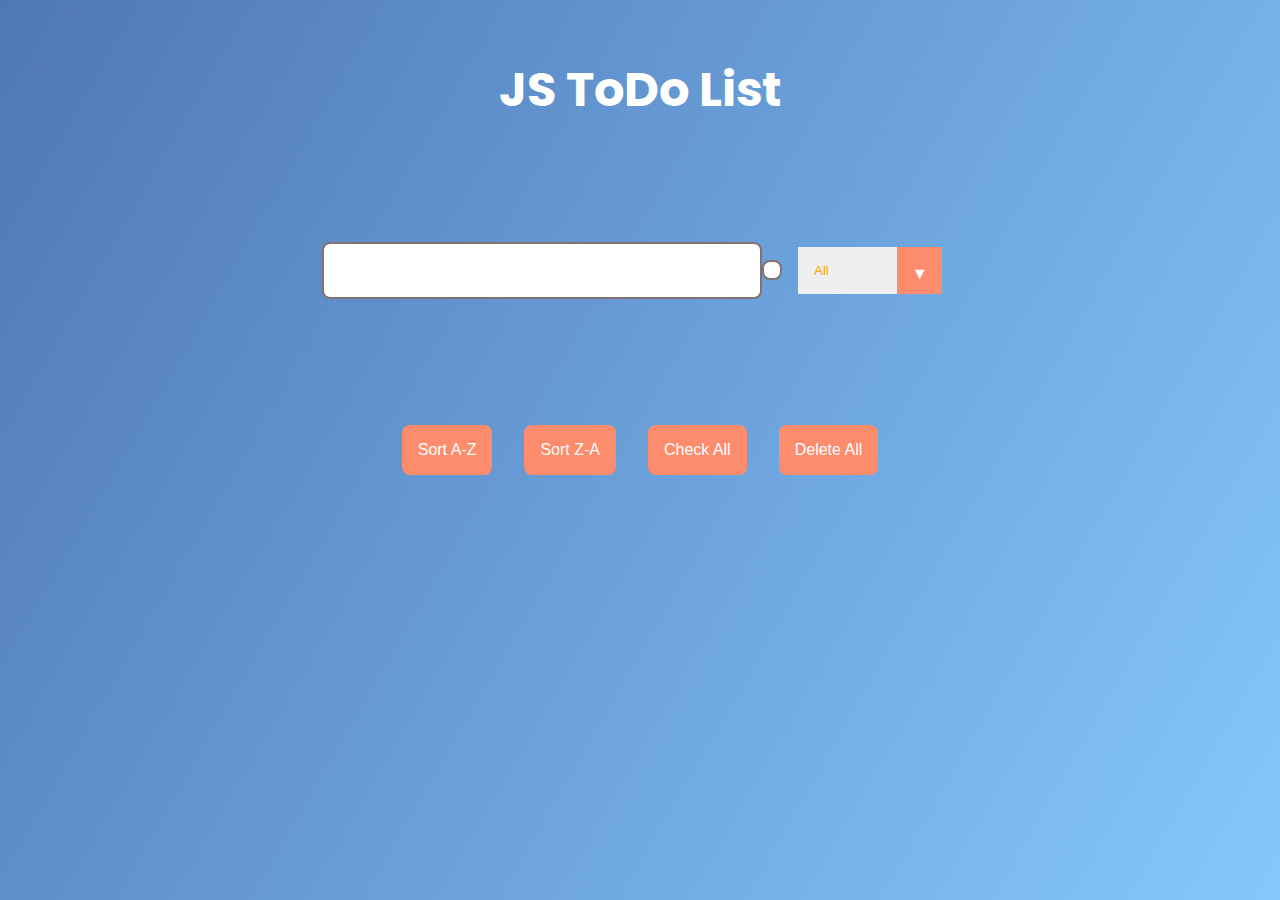
==== index.html @ 8ba6ac97 "Add files via upload" ====
<!DOCTYPE html>
<html lang="en">
  <head>
    <meta charset="UTF-8" />
    <meta name="viewport" content="width=device-width, initial-scale=1.0" />
    <link
      href="https://fonts.googleapis.com/css2?family=Baloo+Bhaina+2&display=swap"
      rel="stylesheet"
    />
    <link
      rel="stylesheet"
      href="https://cdnjs.cloudflare.com/ajax/libs/font-awesome/5.13.0/css/all.min.css"
      integrity="sha256-h20CPZ0QyXlBuAw7A+KluUYx/3pK+c7lYEpqLTlxjYQ="
      crossorigin="anonymous"
    />
    <link
      href="https://fonts.googleapis.com/css2?family=Poppins:wght@300&display=swap"
      rel="stylesheet"
    />
    <link href="./style.css" rel="stylesheet" />
    <title>To-Do List</title>
  </head>
  <body>
    <header>
      <h1>JS ToDo List</h1>
    </header>
 
    <form>
      <input type="text" class="todo-input" />
      <button class="todo-button" type="submit">
        <i class="fas fa-plus-square"></i>
      </button>
      <div class="select">
        <select name="todos" class="filter-todo">
          <option value="all">All</option>
          <option value="completed">Completed</option>
          <option value="uncompleted">Uncompleted</option>
        </select>
      </div>
    </form>

    <div class="todo-container">
      <ul class="todo-list"></ul>
    </div>
    <div id="buttons">
      <form>
        <button class="sort-az" type="submit">
          Sort A-Z
        </button>
        <button class="sort-za" type="submit">
          Sort Z-A
        </button><button class="checkAll" type="submit">
          Check All
        </button>
        </button><button class="deleteAll" type="submit">
          Delete All
        </button>
      </form>
    </div>
    <script src="./app.js"></script>
  </body>
</html>
---- style.css ----
* {
  margin: 0;
  padding: 0;
  box-sizing: border-box;
}

body {
  background-image: linear-gradient(120deg, #4f77b4, #85c7fd);
  color: white;
  font-family: "Poppins", sans-serif;
  min-height: 100vh;
}
header {
  font-size: 1.5rem;
}

header,
form {
  min-height: 20vh;
  display: flex;
  justify-content: center;
  align-items: center;
}

form input,
form button {
  padding: 0.5rem;
  font-size: 2rem;
  border: none;
  background: white;
  border-radius: 0.5rem;
  border: 2px solid rgb(131, 113, 113);
}

form button {
  color: #f6d365;
  background: white;
  cursor: pointer;
  transition: all 0.3s ease;
}

form button:hover {
  background: #f6d365;
  color: black;
}

.todo-container {
  display: flex;
  justify-content: center;
  align-items: center;
}

.todo-list {
  min-width: 40%;
  list-style: none;
}

.todo {
  margin: 0.5rem;
  background: white;
  color: black;
  font-size: 1.5rem;
  display: flex;
  justify-content: space-between;
  align-items: center;
  transition: all 0.5s ease;
  border-radius: 0.5rem;
}
.todo li {
  flex: 1;
}

.trsh-btn,
.comp-btn {
  background-color: #fd8c6c;
  color: white;
  padding: 1rem;
  cursor: pointer;
  font-size: 1rem;
  border-radius: 0.5rem;
}

.comp-btn {
  background: rgb(149, 223, 120);
}
.comp-btn:hover {
  background: green;
}
.trsh-btn:hover {
  background: #ff5c2e;
}

.todo-item {
  padding: 0.5rem;
}

.fa-trash,
.fa-check {
  pointer-events: none;
}

.completed {
  text-decoration: line-through;
  opacity: 0.5;
}

.fall {
  transform: translateY(8rem) rotateZ(20deg);
  opacity: 0;
}

.sort-az,
.sort-za,
.checkAll,
.deleteAll {
  background-color: #fd8c6c;
  color: white;
  padding: 1rem;
  border: none;
  cursor: pointer;
  font-size: 1rem;
  border-radius: 0.5rem;
  margin: 1rem;
}

select {
  -webkit-appearance: none;
  -moz-appearance: none;
  appearance: none;
  outline: none;
  border: none;
}

.select {
  margin: 1rem;
  position: relative;
  overflow: hidden;
}

select {
  color: orange;
  width: 9rem;
  cursor: pointer;
  padding: 1rem;
}

.select::after {
  content: "\25BC";
  position: absolute;
  background: #fd8c6c;
  top: 0;
  right: 0;
  padding: 0.9rem;
  pointer-events: none;
  transition: all 0.3s ease;
}

.select:hover::after {
  background: white;
  color: #fd8c6c;
}
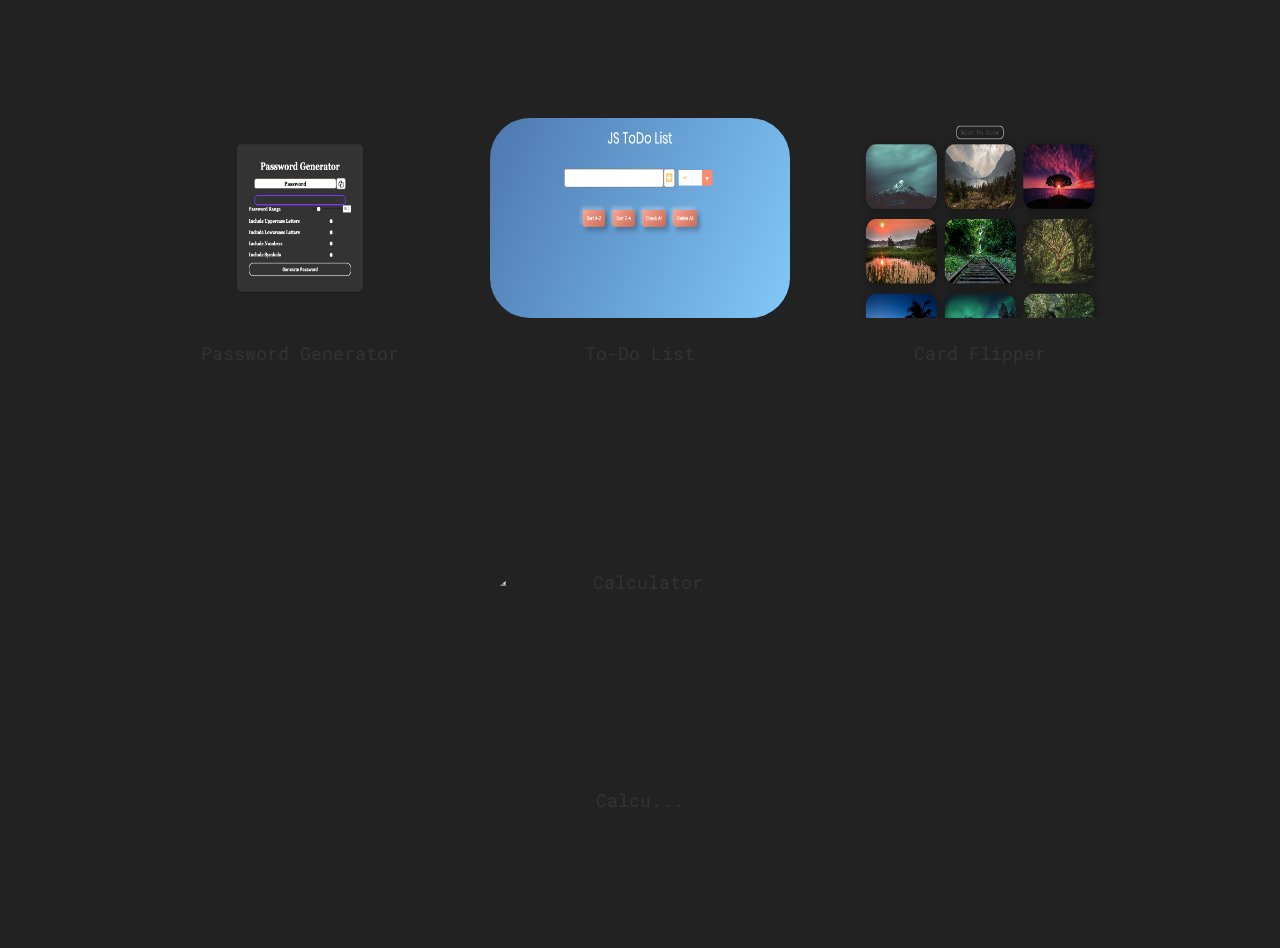
==== commit e490c2c3: "Projects Index Page" ====
--- a/index.html
+++ b/index.html
@@ -1,62 +1,47 @@
-<!DOCTYPE html>
-<html lang="en">
-  <head>
-    <meta charset="UTF-8" />
-    <meta name="viewport" content="width=device-width, initial-scale=1.0" />
-    <link
-      href="https://fonts.googleapis.com/css2?family=Baloo+Bhaina+2&display=swap"
-      rel="stylesheet"
-    />
-    <link
-      rel="stylesheet"
-      href="https://cdnjs.cloudflare.com/ajax/libs/font-awesome/5.13.0/css/all.min.css"
-      integrity="sha256-h20CPZ0QyXlBuAw7A+KluUYx/3pK+c7lYEpqLTlxjYQ="
-      crossorigin="anonymous"
-    />
-    <link
-      href="https://fonts.googleapis.com/css2?family=Poppins:wght@300&display=swap"
-      rel="stylesheet"
-    />
-    <link href="./style.css" rel="stylesheet" />
-    <title>To-Do List</title>
-  </head>
-  <body>
-    <header>
-      <h1>JS ToDo List</h1>
-    </header>
- 
-    <form>
-      <input type="text" class="todo-input" />
-      <button class="todo-button" type="submit">
-        <i class="fas fa-plus-square"></i>
-      </button>
-      <div class="select">
-        <select name="todos" class="filter-todo">
-          <option value="all">All</option>
-          <option value="completed">Completed</option>
-          <option value="uncompleted">Uncompleted</option>
-        </select>
-      </div>
-    </form>
-
-    <div class="todo-container">
-      <ul class="todo-list"></ul>
-    </div>
-    <div id="buttons">
-      <form>
-        <button class="sort-az" type="submit">
-          Sort A-Z
-        </button>
-        <button class="sort-za" type="submit">
-          Sort Z-A
-        </button><button class="checkAll" type="submit">
-          Check All
-        </button>
-        </button><button class="deleteAll" type="submit">
-          Delete All
-        </button>
-      </form>
-    </div>
-    <script src="./app.js"></script>
-  </body>
-</html>
+<!DOCTYPE html>
+<html lang="en">
+  <head>
+    <meta charset="UTF-8" />
+    <meta name="viewport" content="width=device-width, initial-scale=1.0" />
+    <link
+      href="https://fonts.googleapis.com/css2?family=Roboto+Mono:ital,wght@0,300;1,100&display=swap"
+      rel="stylesheet"
+    />
+    <link href="./style.css" rel="stylesheet" />
+    <title>JavaScript Beginner's Projects</title>
+  </head>
+  <body>
+    <div class="container">
+      <div class="card">
+        <a href="./Password Generator/index.html" target="_blank">
+          <img
+            src="./images/Password_Generator.png"
+            alt="Password Generator"
+            class="img"
+          />
+        </a>
+        <p class="card-title">Password Generator</p>
+      </div>
+      <div class="card">
+        <a href="./ToDo-List/index.html" target="_blank">
+          <img src="./images/To-Do-List.png" alt="To-Do List" class="img"
+        /></a>
+        <p class="card-title">To-Do List</p>
+      </div>
+      <div class="card">
+        <a href="./Card Flipper/index.html" target="_blank">
+          <img src="./images/Card_Flipper.png" alt="Card Flipper" class="img"
+        /></a>
+        <p class="card-title">Card Flipper</p>
+      </div>
+      <div class="card">
+        <img
+          src="https://image.freepik.com/free-vector/coming-soon-message-illuminated-with-light-projector_1284-3622.jpg"
+          alt="Calculator"
+          class="img"
+        />
+        <p class="card-title">Calcu...</p>
+      </div>
+    </div>
+  </body>
+</html>
--- a/style.css
+++ b/style.css
@@ -1,161 +1,44 @@
-* {
-  margin: 0;
-  padding: 0;
-  box-sizing: border-box;
-}
-
-body {
-  background-image: linear-gradient(120deg, #4f77b4, #85c7fd);
-  color: white;
-  font-family: "Poppins", sans-serif;
-  min-height: 100vh;
-}
-header {
-  font-size: 1.5rem;
-}
-
-header,
-form {
-  min-height: 20vh;
-  display: flex;
-  justify-content: center;
-  align-items: center;
-}
-
-form input,
-form button {
-  padding: 0.5rem;
-  font-size: 2rem;
-  border: none;
-  background: white;
-  border-radius: 0.5rem;
-  border: 2px solid rgb(131, 113, 113);
-}
-
-form button {
-  color: #f6d365;
-  background: white;
-  cursor: pointer;
-  transition: all 0.3s ease;
-}
-
-form button:hover {
-  background: #f6d365;
-  color: black;
-}
-
-.todo-container {
-  display: flex;
-  justify-content: center;
-  align-items: center;
-}
-
-.todo-list {
-  min-width: 40%;
-  list-style: none;
-}
-
-.todo {
-  margin: 0.5rem;
-  background: white;
-  color: black;
-  font-size: 1.5rem;
-  display: flex;
-  justify-content: space-between;
-  align-items: center;
-  transition: all 0.5s ease;
-  border-radius: 0.5rem;
-}
-.todo li {
-  flex: 1;
-}
-
-.trsh-btn,
-.comp-btn {
-  background-color: #fd8c6c;
-  color: white;
-  padding: 1rem;
-  cursor: pointer;
-  font-size: 1rem;
-  border-radius: 0.5rem;
-}
-
-.comp-btn {
-  background: rgb(149, 223, 120);
-}
-.comp-btn:hover {
-  background: green;
-}
-.trsh-btn:hover {
-  background: #ff5c2e;
-}
-
-.todo-item {
-  padding: 0.5rem;
-}
-
-.fa-trash,
-.fa-check {
-  pointer-events: none;
-}
-
-.completed {
-  text-decoration: line-through;
-  opacity: 0.5;
-}
-
-.fall {
-  transform: translateY(8rem) rotateZ(20deg);
-  opacity: 0;
-}
-
-.sort-az,
-.sort-za,
-.checkAll,
-.deleteAll {
-  background-color: #fd8c6c;
-  color: white;
-  padding: 1rem;
-  border: none;
-  cursor: pointer;
-  font-size: 1rem;
-  border-radius: 0.5rem;
-  margin: 1rem;
-}
-
-select {
-  -webkit-appearance: none;
-  -moz-appearance: none;
-  appearance: none;
-  outline: none;
-  border: none;
-}
-
-.select {
-  margin: 1rem;
-  position: relative;
-  overflow: hidden;
-}
-
-select {
-  color: orange;
-  width: 9rem;
-  cursor: pointer;
-  padding: 1rem;
-}
-
-.select::after {
-  content: "\25BC";
-  position: absolute;
-  background: #fd8c6c;
-  top: 0;
-  right: 0;
-  padding: 0.9rem;
-  pointer-events: none;
-  transition: all 0.3s ease;
-}
-
-.select:hover::after {
-  background: white;
-  color: #fd8c6c;
-}
+* {
+  box-sizing: border-box;
+  font-weight: normal;
+}
+
+body {
+  color: #555;
+  background: #222;
+  text-align: center;
+  font-family: "Roboto Mono";
+  padding: 1em;
+}
+
+.container {
+  display: flex;
+  justify-content: center;
+  align-items: center;
+  width: 100%;
+  flex-wrap: wrap;
+  min-height: 100vh;
+}
+.img {
+  width: 300px;
+  height: 200px;
+  border-radius: 40px;
+}
+.card {
+  transition: 0.3s ease;
+  border-radius: 41px;
+  color: #333;
+  display: flex;
+  font-size: 18px;
+  font-weight: bold;
+  flex-direction: column;
+  text-align: center;
+  margin: 20px;
+  width: 300px;
+  text-decoration: none;
+  cursor: pointer;
+}
+.card:hover {
+  background-color: #f0f0f0;
+  transform: scale(1.05);
+}
